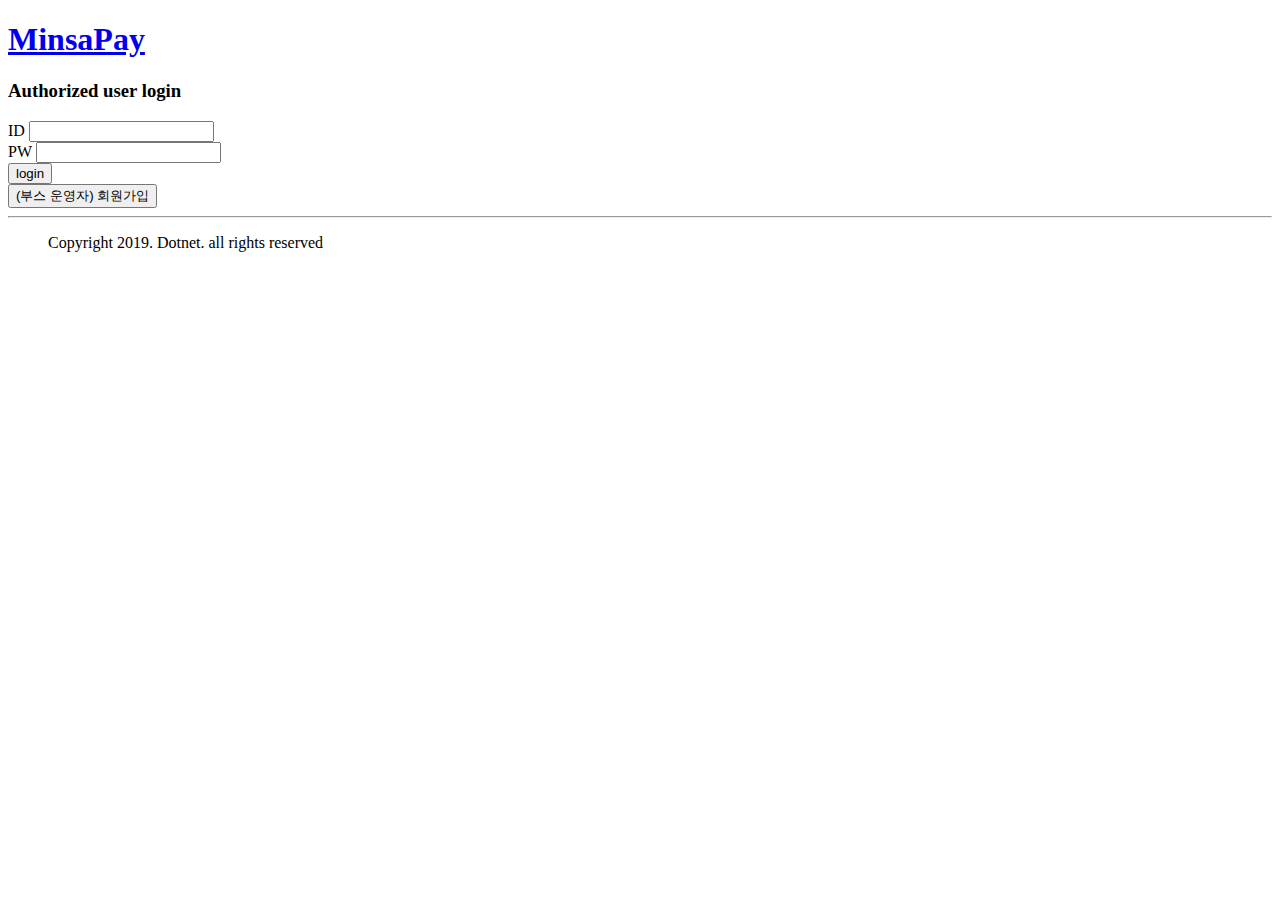
==== login.html @ a474e46b "fixed infinite loop" ====
<!DOCTYPE html>
    <html>
        <head>
            <meta charset="utf-8">
	        <title>login</title>
        </head>
        <body>
            <h1><a href="index.php">MinsaPay</a></h1>
            <h3>Authorized user login</h3>
            <form method="POST" action="/login_check.php">
                <div>
                    <label for="id">ID </label>
                    <input type="text" name="id"/>
                </div>
                <div>
                    <label for="pw">PW </label>
                    <input type="text" name="pw"/>
                </div>
                
                <div class="button">
                    <button type="submit"> login </button>
                </div>
            </form>
            <button onclick="location.href='signUp.html'"> (부스 운영자) 회원가입 </button>
        </body> 
        <hr>
        <blockquote>
            Copyright 2019. Dotnet. all rights reserved
        </blockquote>
    </html>
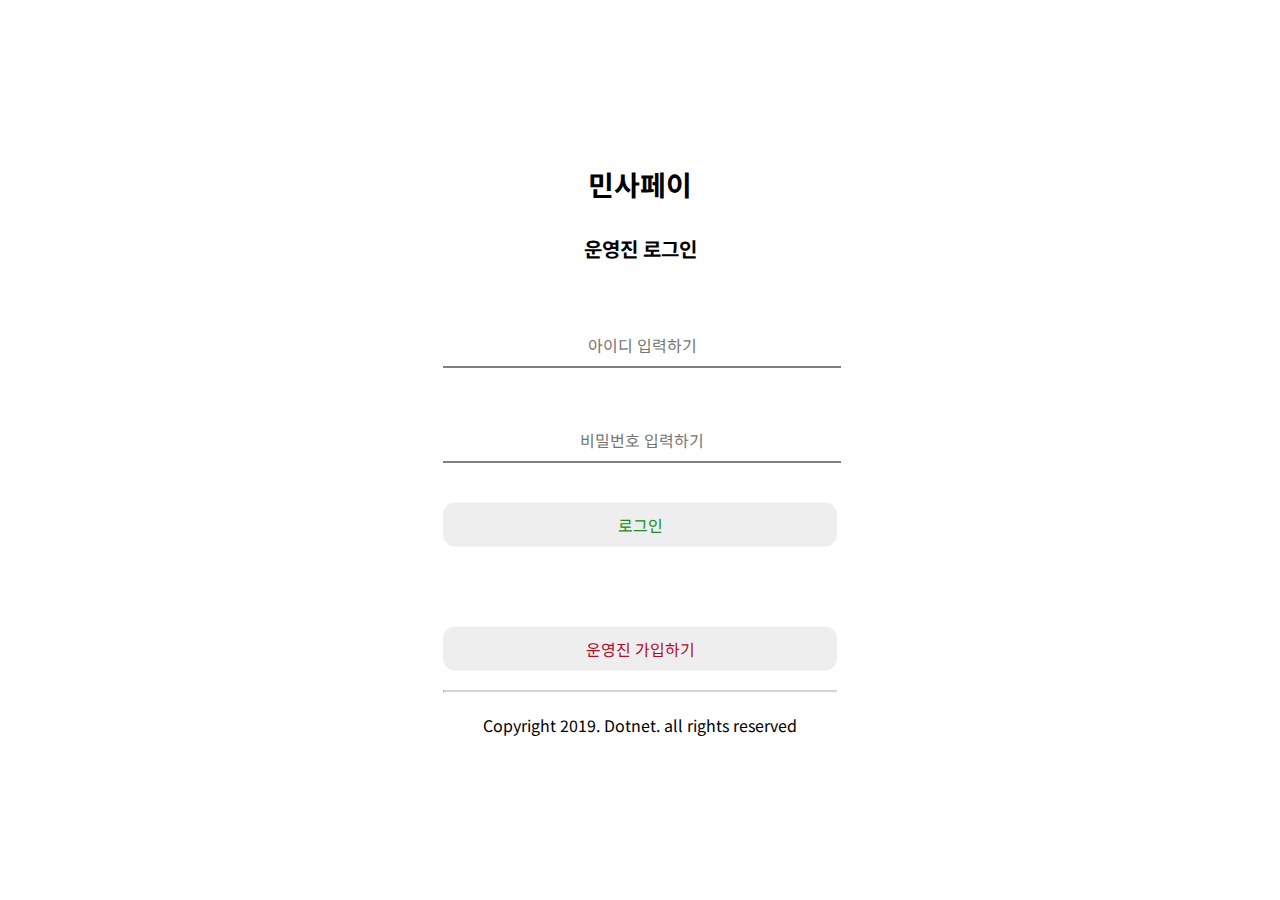
==== commit f9373071: "login에서 MPDS 적용" ====
--- a/login.html
+++ b/login.html
@@ -2,29 +2,27 @@
     <html>
         <head>
             <meta charset="utf-8">
-	        <title>login</title>
+	        <title>로그인</title>
+            <link href="https://fonts.googleapis.com/css?family=Noto+Sans+KR&display=swap" rel="stylesheet">
+            <link rel="stylesheet" type="text/css" href="MinsaPayDesignSystem.css">
         </head>
         <body>
-            <h1><a href="index.php">MinsaPay</a></h1>
-            <h3>Authorized user login</h3>
+            <h1><a href="index.php">민사페이</a></h1>
+            <h3>운영진 로그인</h3>
             <form method="POST" action="/login_check.php">
                 <div>
-                    <label for="id">ID </label>
-                    <input type="text" name="id"/>
+                    <input type="text" placeholder="아이디 입력하기" name="id"/>
                 </div>
                 <div>
-                    <label for="pw">PW </label>
-                    <input type="text" name="pw"/>
+                    <input type="password" placeholder="비밀번호 입력하기" name="pw"/>
                 </div>
                 
-                <div class="button">
-                    <button type="submit"> login </button>
-                </div>
+                    <button type="submit" class="button1">로그인</button>
             </form>
-            <button onclick="location.href='signUp.html'"> (부스 운영자) 회원가입 </button>
+            <button onclick="location.href='signUp.html'" class="button2"> 운영진 가입하기 </button>
         </body> 
         <hr>
         <blockquote>
             Copyright 2019. Dotnet. all rights reserved
         </blockquote>
-    </html>+    </html>
--- a/MinsaPayDesignSystem.css
+++ b/MinsaPayDesignSystem.css
@@ -0,0 +1,101 @@
+body {
+	margin: 0;
+	position: absolute;
+	top: 50%;
+	left: 50%;
+	-ms-transform: translate(-50%, -50%);
+	transform: translate(-50%, -50%);
+}
+
+h1 {
+  font-size: 28px;
+}
+
+h2 {
+  font-size: 24px;
+}
+
+h3 {
+  font-size: 20px; }
+
+h4 {
+  font-size: 16px; }
+
+h5 {
+  font-size: 14px; }
+
+h6 {
+  color: #777777;
+  font-size: 14px;
+}
+
+* {
+	margin-top: 10px;
+	margin-bottom: 10px;
+	font-family: 'Noto Sans KR', sans-serif;
+	max-width: 800px;
+	text-align: center;
+	left: 50%;
+	top: 50%;
+	padding-top: 10px;
+	padding-bottom: 10px;
+	color: black;
+}
+
+input {
+	width: 100%;
+}
+
+input {
+	border: none;
+	border-bottom: 1px solid black;
+    font-size:16px;
+    margin-top: 10px;
+    margin-bottom: 10px;
+    padding-top: 10px;
+    padding-bottom: 10px;
+}
+
+input[type=submit] {
+	background-color: #228b22;
+	border: none;
+	color: white;
+	text-align: center;
+	text-decoration: none;
+	display: inline-block;
+	font-size: 16px;
+	border-radius: 12px;
+}
+
+hr {
+	padding: 0px;
+}
+
+a {
+	text-decoration: none;
+}
+
+button {
+	width: 100%;
+	border: none;
+	text-align: center;
+	text-decoration: none;
+	display: inline-block;
+	font-size: 16px;
+	border-radius: 12px;
+}
+
+.gap {
+	height: 50px
+}
+
+.button1 {
+	color: #228b22;
+	background-color: #eeeeee;
+}
+
+.button2 {
+	margin-top: 50px;
+	color: #B30D2B;
+	background-color: #eeeeee;
+}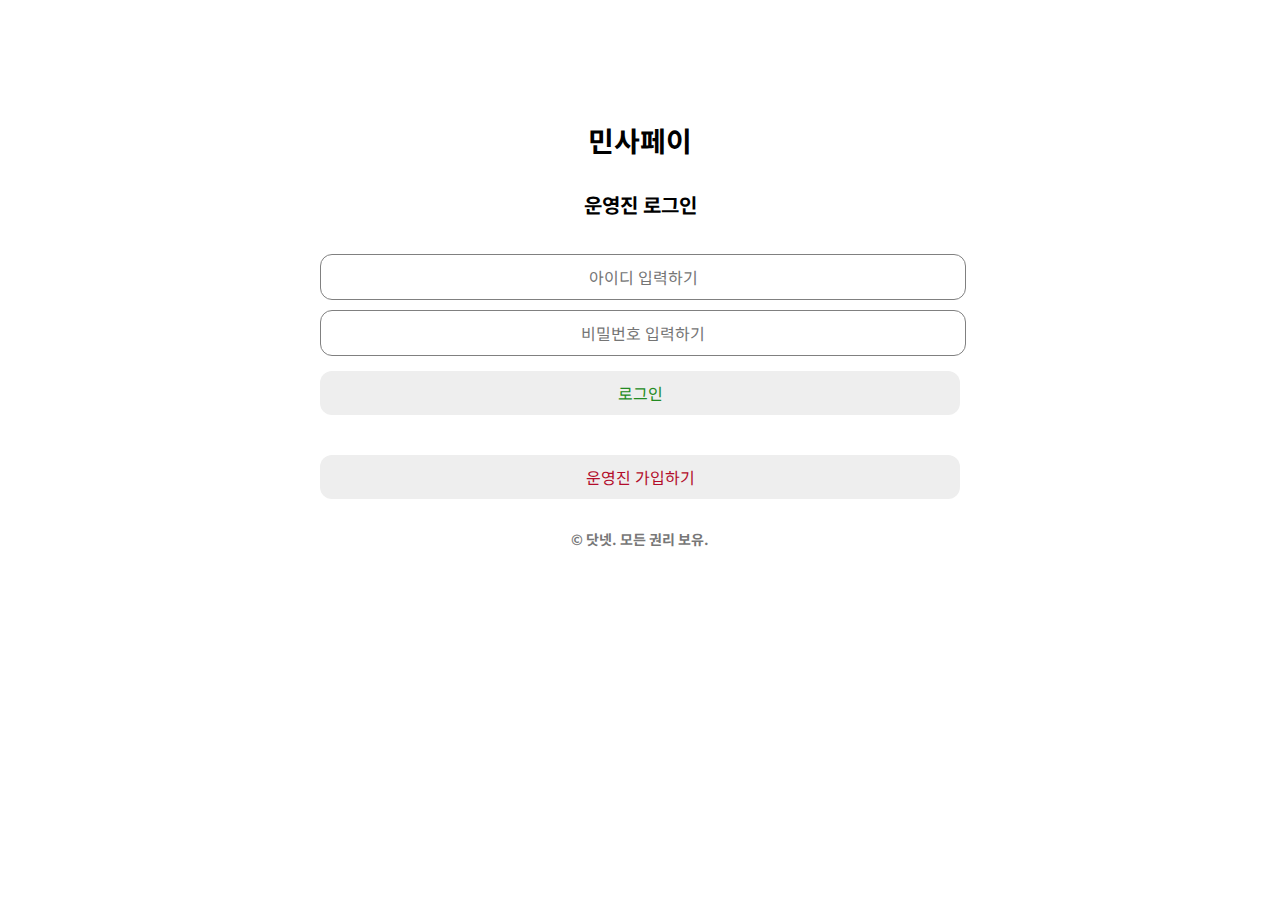
==== commit 934008cf: "MDPS 엄청 큰 업데이트" ====
--- a/login.html
+++ b/login.html
@@ -10,19 +10,13 @@
             <h1><a href="index.php">민사페이</a></h1>
             <h3>운영진 로그인</h3>
             <form method="POST" action="/login_check.php">
-                <div>
                     <input type="text" placeholder="아이디 입력하기" name="id"/>
-                </div>
-                <div>
                     <input type="password" placeholder="비밀번호 입력하기" name="pw"/>
-                </div>
-                
                     <button type="submit" class="button1">로그인</button>
             </form>
             <button onclick="location.href='signUp.html'" class="button2"> 운영진 가입하기 </button>
         </body> 
-        <hr>
-        <blockquote>
-            Copyright 2019. Dotnet. all rights reserved
-        </blockquote>
-    </html>
+    <h6>
+        © 닷넷. 모든 권리 보유.
+    </h6>
+    </html>--- a/MinsaPayDesignSystem.css
+++ b/MinsaPayDesignSystem.css
@@ -1,10 +1,10 @@
 body {
 	margin: 0;
 	position: absolute;
-	top: 50%;
+	top: 10%;
 	left: 50%;
-	-ms-transform: translate(-50%, -50%);
-	transform: translate(-50%, -50%);
+	-ms-transform: translate(-50%, 0%);
+	transform: translate(-50%, 0%);
 }
 
 h1 {
@@ -47,13 +47,13 @@
 }
 
 input {
-	border: none;
-	border-bottom: 1px solid black;
+	border: 1px solid gray;
     font-size:16px;
-    margin-top: 10px;
-    margin-bottom: 10px;
+    margin-top: 5px;
+    margin-bottom: 5px;
     padding-top: 10px;
     padding-bottom: 10px;
+    border-radius: 12px;
 }
 
 input[type=submit] {
@@ -95,7 +95,51 @@
 }
 
 .button2 {
-	margin-top: 50px;
 	color: #B30D2B;
 	background-color: #eeeeee;
+}
+
+.clearinput {
+	border: 0px;
+}
+
+table {
+	width: 100%;
+	border-spacing: 0;
+}
+
+th {
+  border: 1px solid black;
+  padding: 10px;
+}
+
+td {
+	border: 1px solid black;
+	padding: 10px;
+	text-align: left;
+}
+
+tr:first-child th:first-child {
+    border-radius: 10px 0 0 0;
+}
+tr:first-child td:last-child {
+    border-radius: 0 10px 0 0;
+}
+tr:last-child th:first-child {
+    border-radius: 0 0 0 10px;
+}
+tr:last-child td:last-child {
+    border-radius: 0 0 10px 0;
+}
+
+input[type=radio] {
+	width: 5%
+}
+
+.smallp {
+	text-align: left;
+	font-size: 12px;
+	color: gray;
+	margin-left: 10px;
+	display: inline-block;
 }